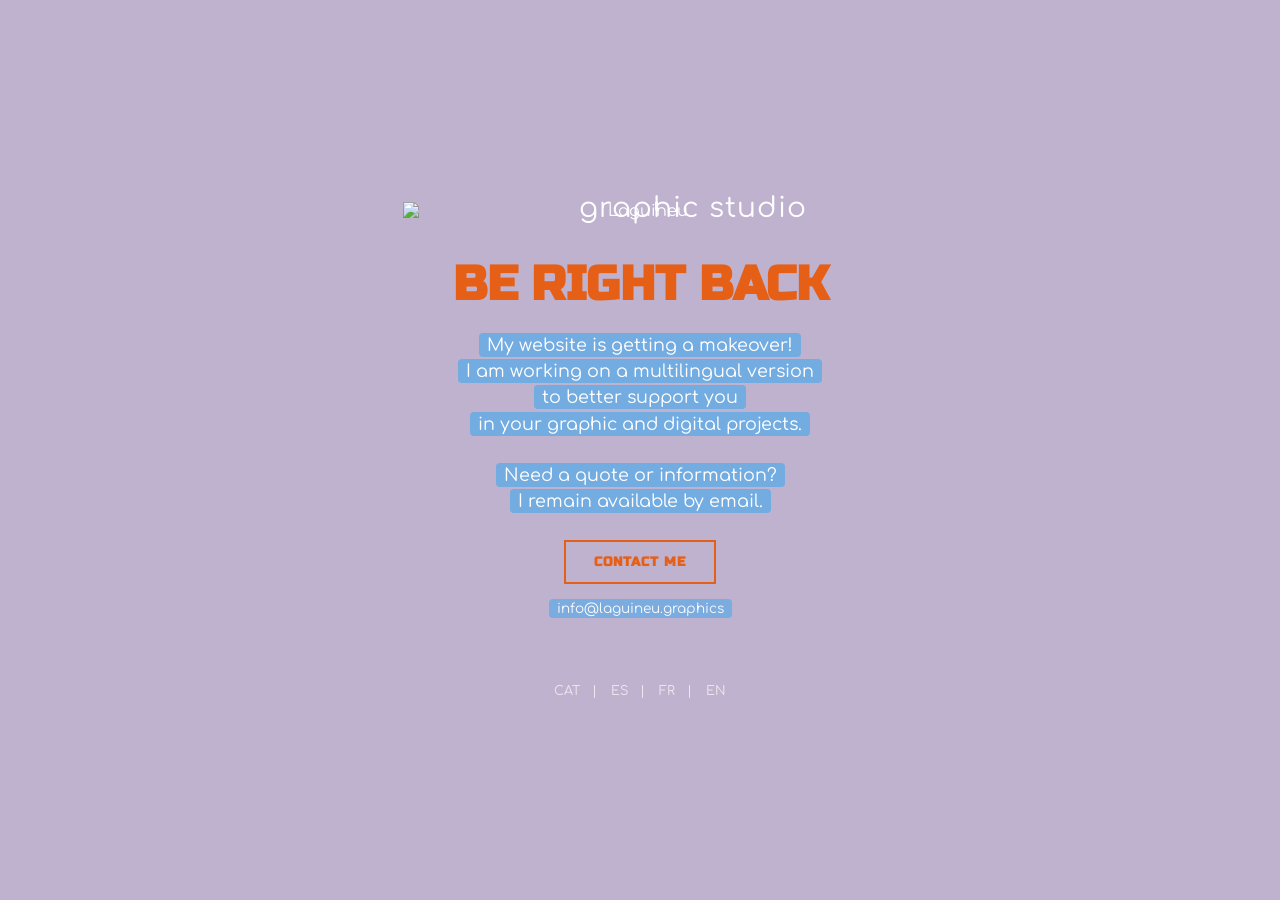
==== index.html @ 2173b0dc "Add files via upload" ====
<!DOCTYPE html>
<html>
<head>
    <meta charset="UTF-8">
    <title>laguineu | Redirecting...</title>
    <script>
        // On récupère la langue du navigateur (ex: "fr-FR", "ca", "es-ES")
        const userLang = navigator.language || navigator.userLanguage; 
        const langBase = userLang.toLowerCase().split('-')[0]; // On garde juste "fr", "ca", etc. 
        
        // Logique de redirection
        if (userLang.startsWith('ca')) {
            window.location.href = "cat.html";
        } else if (userLang.startsWith('es')) {
            window.location.href = "es.html";
        } else if (userLang.startsWith('fr')) {
            window.location.href = "fr.html";
        } else {
            // Langue par défaut (anglais) pour le reste du monde
            window.location.href = "en.html";
        }
    </script>
</head>
<body>
    <p>Redirecting... / Redireccionant... / Redirigiendo...  / Redirigeant...</p>
</body>
</html>
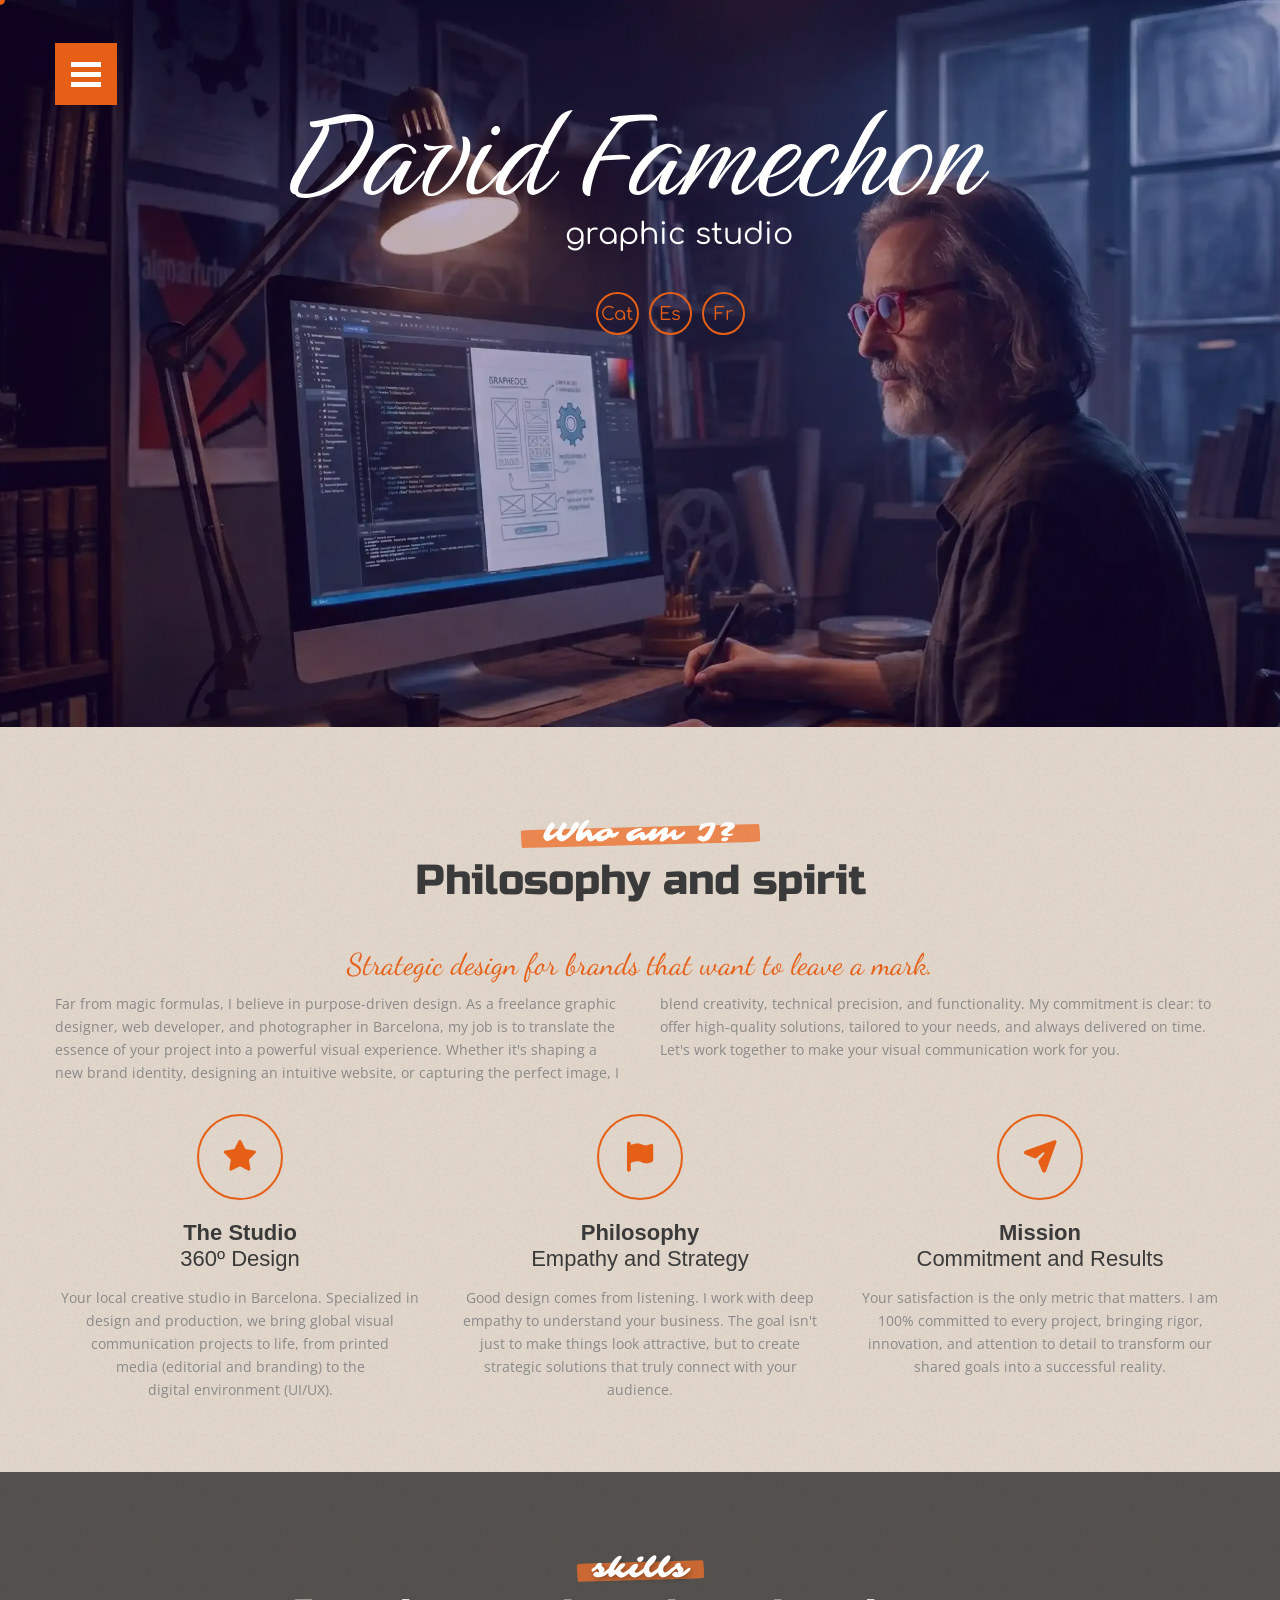
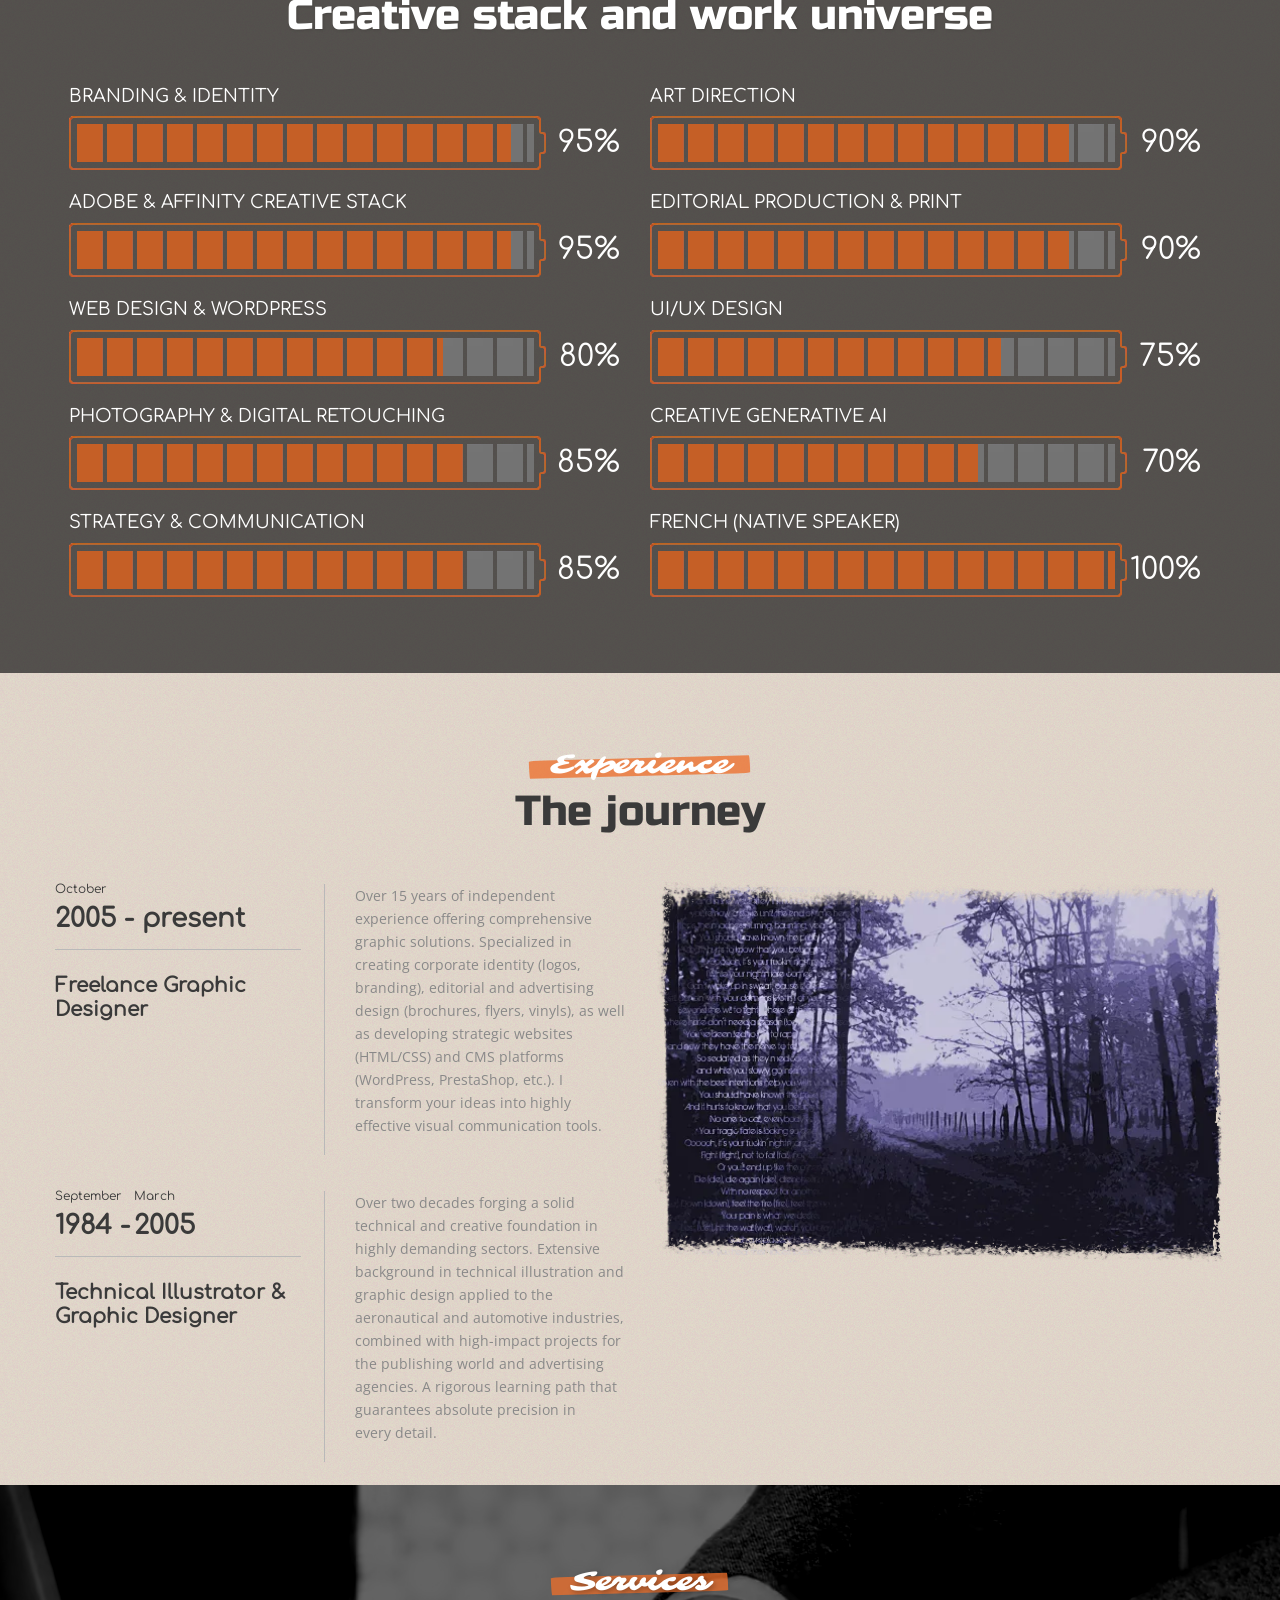
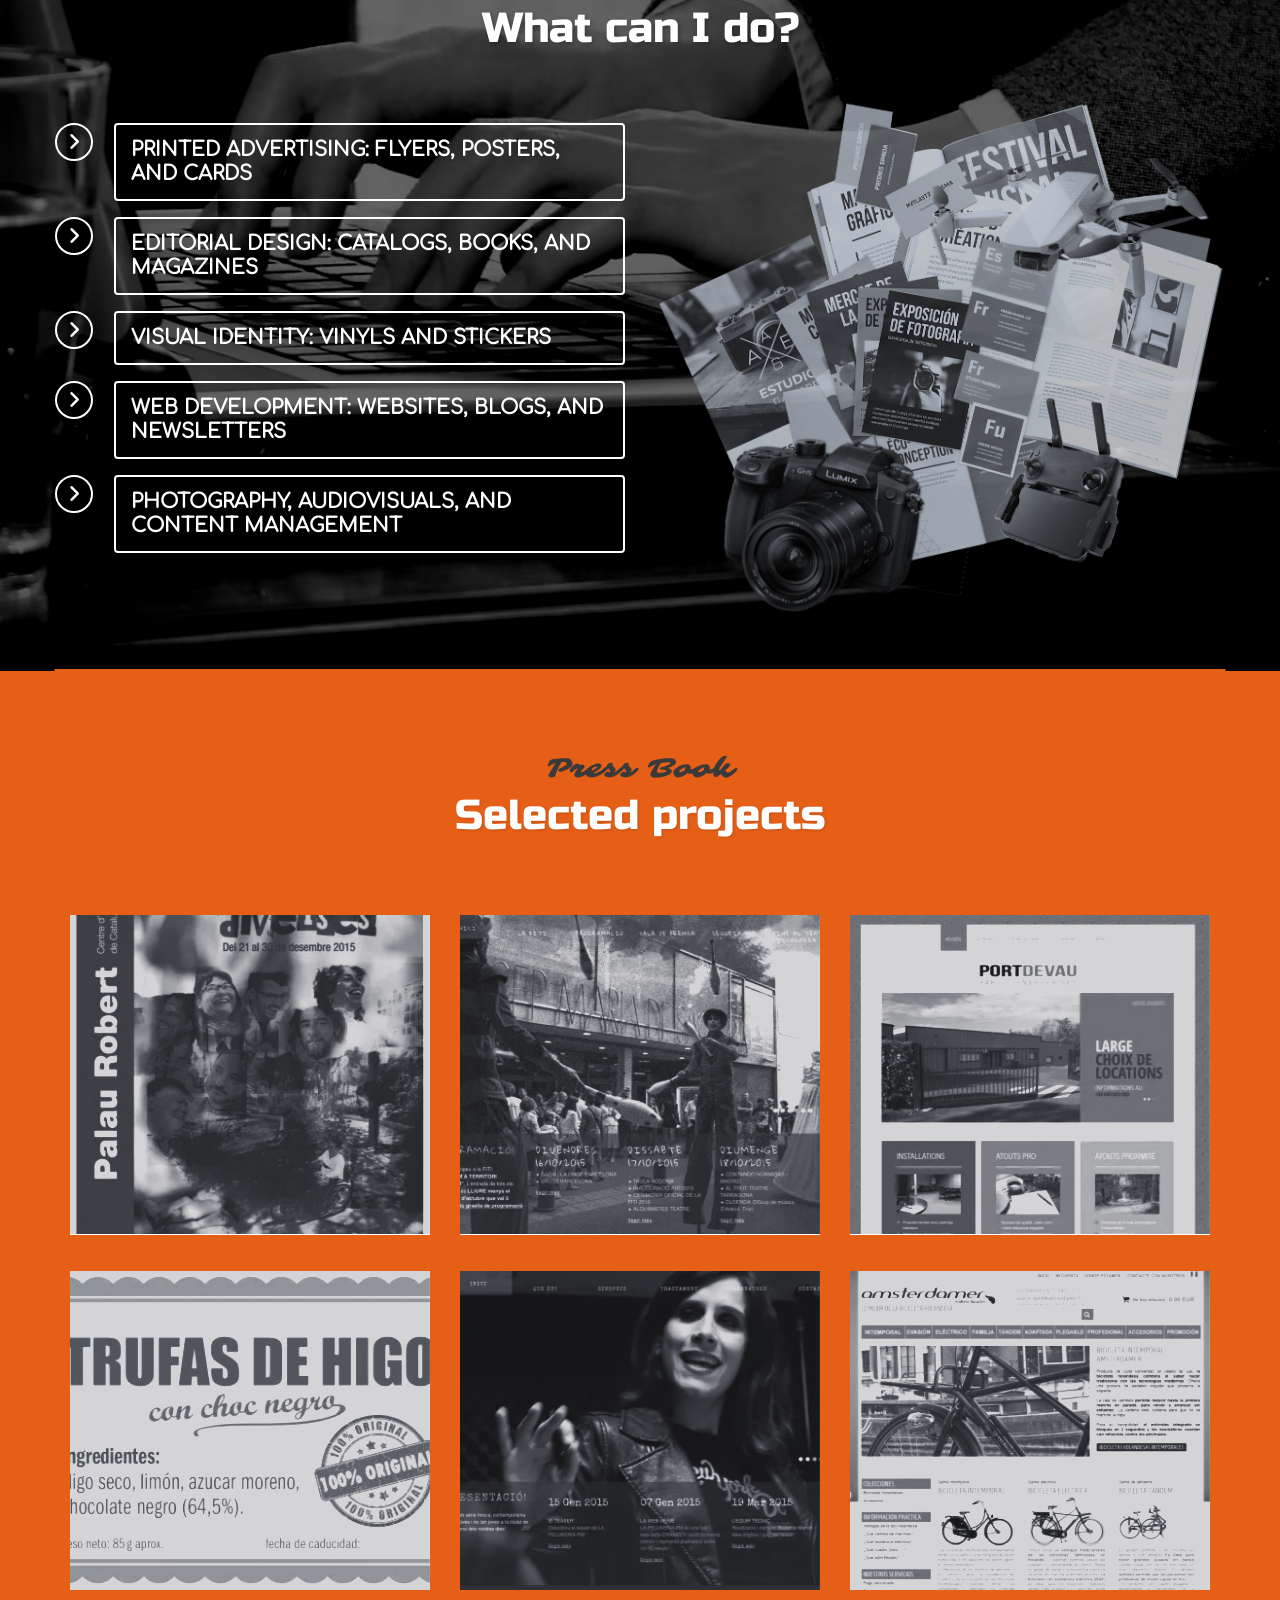
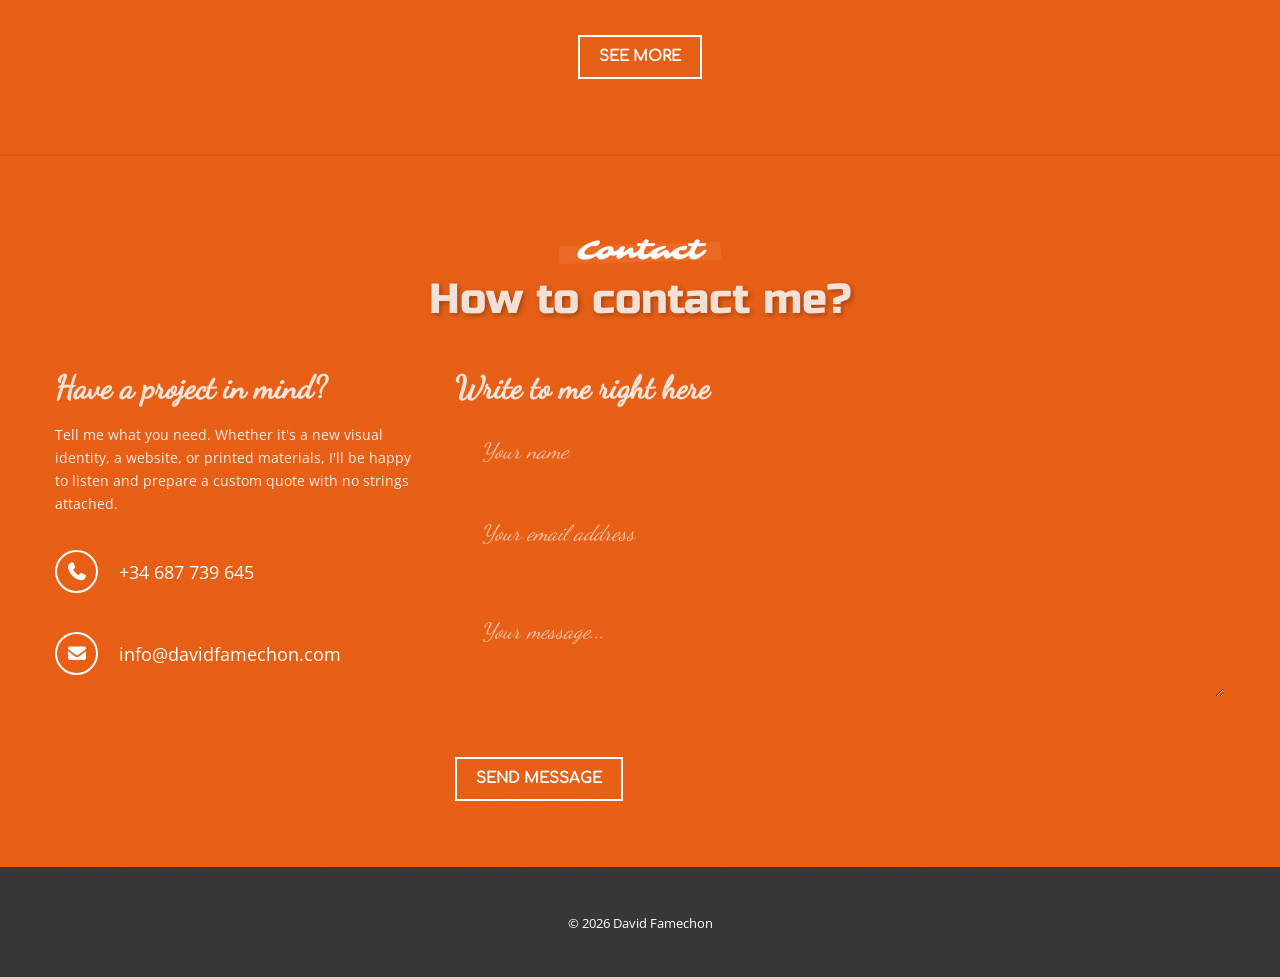
==== commit 7edd9ce6: "Mise en place du site officiel" ====
--- a/index.html
+++ b/index.html
@@ -22,6 +22,6 @@
     </script>
 </head>
 <body>
-    <p>Redirecting... / Redireccionant... / Redirigiendo...  / Redirigeant...</p>
+    <p>Redireccionant... / Redirigiendo...  / Redirigeant... / Redirecting...</p>
 </body>
 </html>
